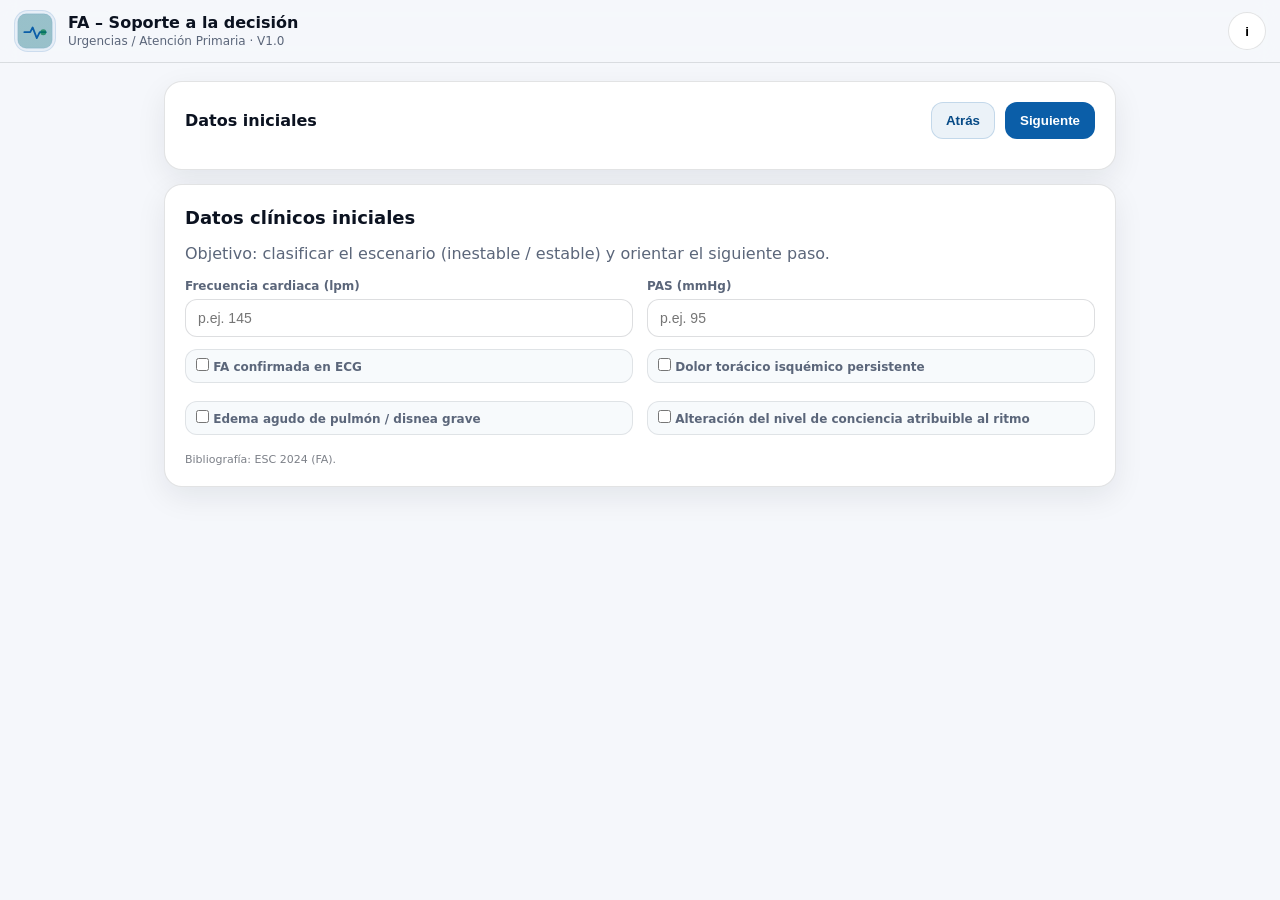
==== app_clinica/index.html @ 0f2a4543 "Add files via upload" ====
<!doctype html>
<html lang="es">
<head>
  <meta charset="utf-8" />
  <meta name="viewport" content="width=device-width,initial-scale=1,viewport-fit=cover" />
  <title>FA – Soporte a la decisión (V1.0)</title>
  <link rel="stylesheet" href="./css/styles.css" />
</head>

<body>
  <header class="app-header">
    <div class="brand">
      <div class="logo" aria-hidden="true">
        <svg viewBox="0 0 64 64" width="38" height="38" role="img" aria-hidden="true">
          <defs>
            <linearGradient id="g" x1="0" y1="64" x2="64" y2="0">
              <stop offset="0" stop-color="#027a48" stop-opacity=".35"/>
              <stop offset="1" stop-color="#0b5ea8" stop-opacity=".35"/>
            </linearGradient>
          </defs>
          <rect x="3" y="3" width="58" height="58" rx="14" fill="url(#g)" stroke="rgba(11,94,168,.18)"/>
          <path d="M14 34h10l4-8 7 18 5-10h10" fill="none" stroke="#0b5ea8" stroke-width="3" stroke-linecap="round" stroke-linejoin="round"/>
          <circle cx="46" cy="34" r="5" fill="#027a48" fill-opacity=".7"/>
        </svg>
      </div>

      <div class="brand-text">
        <div class="brand-title">FA – Soporte a la decisión</div>
        <div class="brand-subtitle">Urgencias / Atención Primaria · V1.0</div>
      </div>
    </div>

    <button id="btnAbout" class="icon-btn" aria-label="Acerca de" title="Acerca de">i</button>
  </header>

  <main class="container">
    <section class="card">
      <div class="stepper">
        <div id="stepName" class="step-name">Datos iniciales</div>
        <div class="step-controls">
          <button id="btnBack" class="btn btn-secondary" type="button">Atrás</button>
          <button id="btnNext" class="btn btn-primary" type="button">Siguiente</button>
        </div>
      </div>

      <div id="alerts" class="alerts" aria-live="polite"></div>

      <noscript>
        <div class="no-js-warning">
          Esta app necesita JavaScript para funcionar (pantallas, navegación y cálculos).
        </div>
      </noscript>
    </section>

    <!-- STEP 1 -->
    <section class="card step" data-step="1">
      <h2>Datos clínicos iniciales</h2>
      <p class="muted">Objetivo: clasificar el escenario (inestable / estable) y orientar el siguiente paso.</p>

      <div class="grid-2">
        <div class="field">
          <label for="hr">Frecuencia cardiaca (lpm)</label>
          <input id="hr" inputmode="numeric" placeholder="p.ej. 145" />
        </div>

        <div class="field">
          <label for="sbp">PAS (mmHg)</label>
          <input id="sbp" inputmode="numeric" placeholder="p.ej. 95" />
        </div>

        <div class="field">
          <label class="check">
            <input id="ecgConfirmed" type="checkbox" />
            FA confirmada en ECG
          </label>
        </div>

        <div class="field">
          <label class="check">
            <input id="ischemicPain" type="checkbox" />
            Dolor torácico isquémico persistente
          </label>
        </div>

        <div class="field">
          <label class="check">
            <input id="pulmEdema" type="checkbox" />
            Edema agudo de pulmón / disnea grave
          </label>
        </div>

        <div class="field">
          <label class="check">
            <input id="ams" type="checkbox" />
            Alteración del nivel de conciencia atribuible al ritmo
          </label>
        </div>
      </div>

      <div class="refnote">Bibliografía: ESC 2024 (FA).</div>
    </section>

    <!-- STEP 2 -->
    <section class="card step" data-step="2">
      <h2>Escenario clínico</h2>
      <p class="muted">Confirma el escenario actual. Esta decisión determina el contenido del siguiente bloque.</p>

      <div class="choice-list cards">
        <label class="choice-card">
          <input type="radio" name="scenario" value="unstable" />
          <div class="choice-content">
            <div class="choice-title">FA con inestabilidad hemodinámica</div>
            <div class="choice-desc">Soporte y cardioversión eléctrica sincronizada cuando esté indicada.</div>
          </div>
        </label>

        <label class="choice-card">
          <input type="radio" name="scenario" value="stable" />
          <div class="choice-content">
            <div class="choice-title">FA estable</div>
            <div class="choice-desc">Orientar estrategia (frecuencia/ritmo), riesgo tromboembólico y plan.</div>
          </div>
        </label>
      </div>

      <div class="refnote">Bibliografía: ESC 2024 (FA).</div>
    </section>

    <!-- STEP 3 -->
    <section class="card step" data-step="3">
      <h2>Manejo de FA inestable</h2>

      <div class="callout danger">
        <div class="callout-title">Prioridad: estabilización</div>
        <ul>
          <li>Soporte ABC, monitorización, acceso IV, oxigenación/ventilación según necesidad.</li>
          <li>Cardioversión eléctrica sincronizada urgente cuando esté indicada.</li>
          <li>Tratar factores precipitantes y causas reversibles.</li>
        </ul>
      </div>

      <details class="details">
        <summary>Cardioversión eléctrica: checklist de seguridad</summary>
        <div class="details-body">
          <ul>
            <li>Confirmar sincronización.</li>
            <li>Posición de parches y contacto adecuados.</li>
            <li>Sedación/analgesia si el estado clínico lo permite.</li>
            <li>Escalado de energía según protocolo y equipo disponible.</li>
          </ul>
        </div>
      </details>

      <div class="refnote">Bibliografía: ESC 2024 (FA) · Protocolo local aportado.</div>
    </section>

    <!-- STEP 4 -->
    <section class="card step" data-step="4">
      <h2>Reevaluación tras estabilización</h2>
      <p class="muted">Selecciona el estado actual. Cada opción conduce a una rama distinta.</p>

      <div class="choice-list cards">
        <label class="choice-card">
          <input type="radio" name="postState" value="stillUnstable" />
          <div class="choice-content">
            <div class="choice-title">Persisten signos de inestabilidad</div>
            <div class="choice-desc">Continuar soporte y considerar cardioversión según contexto clínico.</div>
          </div>
        </label>

        <label class="choice-card">
          <input type="radio" name="postState" value="stableRVR" />
          <div class="choice-content">
            <div class="choice-title">FA estable con RVR</div>
            <div class="choice-desc">Control de frecuencia y/o considerar control de ritmo si procede.</div>
          </div>
        </label>

        <label class="choice-card">
          <input type="radio" name="postState" value="stableNoRVR" />
          <div class="choice-content">
            <div class="choice-title">FA estable sin RVR</div>
            <div class="choice-desc">Planificar estrategia, anticoagulación y seguimiento.</div>
          </div>
        </label>

        <label class="choice-card">
          <input type="radio" name="postState" value="sinus" />
          <div class="choice-content">
            <div class="choice-title">Ritmo sinusal recuperado</div>
            <div class="choice-desc">Evaluar anticoagulación y plan de seguimiento.</div>
          </div>
        </label>
      </div>

      <div class="refnote">Bibliografía: ESC 2024 (FA).</div>
    </section>

    <!-- STEP 5 -->
    <section class="card step" data-step="5">
      <h2>FA estable: control inicial</h2>

      <div class="choice-list cards">
        <label class="choice-card">
          <input type="radio" name="strategy" value="rate" />
          <div class="choice-content">
            <div class="choice-title">Control de frecuencia</div>
            <div class="choice-desc">Estrategia inicial frecuente en paciente estable.</div>
          </div>
        </label>

        <label class="choice-card">
          <input type="radio" name="strategy" value="rhythm" />
          <div class="choice-content">
            <div class="choice-title">Considerar control de ritmo</div>
            <div class="choice-desc">Valorar cardioversión según duración, perfil y guía.</div>
          </div>
        </label>
      </div>

      <!-- Bloque condicional: solo aparece si strategy=rhythm -->
      <div id="cvBlock" class="subcard" hidden>
        <div class="subcard-head">Cardioversión (módulo pericardioversión)</div>

        <div class="grid-2">
          <div class="field">
            <label for="afDuration">Duración de FA</label>
            <select id="afDuration">
              <option value="unknown">Desconocida</option>
              <option value="lt48">&lt; 48 horas</option>
              <option value="ge48">≥ 48 horas</option>
            </select>
          </div>

          <div class="field">
            <label class="check">
              <input id="needsCardioversionNow" type="checkbox" />
              Se plantea cardioversión en este episodio
            </label>
          </div>
        </div>

        <details class="details" id="cvDetails" hidden>
          <summary>Pericardioversión: puntos clave</summary>
          <div class="details-body">
            <ul>
              <li>Evaluar riesgo tromboembólico y duración del episodio.</li>
              <li>Plan de anticoagulación peri y post-procedimiento según guía.</li>
              <li>Elección de cardioversión eléctrica o farmacológica según perfil.</li>
            </ul>
          </div>
        </details>
      </div>

      <div class="refnote">Bibliografía: ESC 2024 (FA) · EHRA (ACOD).</div>
    </section>

    <!-- STEP 6 -->
    <section class="card step" data-step="6">
      <h2>Riesgo tromboembólico y hemorrágico</h2>
      <p class="muted">Cálculo en tiempo real. HAS-BLED identifica factores modificables y el seguimiento.</p>

      <div class="grid-2">
        <div>
          <h3>CHA₂DS₂-VA</h3>
          <div class="score-box">
            <div class="score" id="scoreCHA">0</div>
            <div class="score-label">Puntuación</div>
          </div>

          <div class="grid-1">
            <label class="check"><input type="checkbox" id="cha_hf" /> Insuficiencia cardiaca</label>
            <label class="check"><input type="checkbox" id="cha_htn" /> Hipertensión</label>
            <label class="check"><input type="checkbox" id="cha_dm" /> Diabetes mellitus</label>
            <label class="check"><input type="checkbox" id="cha_vasc" /> Enfermedad vascular</label>
            <label class="check"><input type="checkbox" id="cha_stroke" /> Ictus/AIT/TE previa (2 puntos)</label>

            <div class="field">
              <label for="cha_age">Edad</label>
              <select id="cha_age">
                <option value="lt65">&lt; 65</option>
                <option value="65-74">65–74 (1 punto)</option>
                <option value="ge75">≥ 75 (2 puntos)</option>
              </select>
            </div>
          </div>

          <div class="callout info" id="chaInterpretation"></div>
        </div>

        <div>
          <h3>HAS-BLED</h3>
          <div class="score-box">
            <div class="score" id="scoreHAS">0</div>
            <div class="score-label">Puntuación</div>
          </div>

          <div class="grid-1">
            <label class="check"><input type="checkbox" id="has_htn" /> HTA no controlada</label>
            <label class="check"><input type="checkbox" id="has_renal" /> Función renal anormal</label>
            <label class="check"><input type="checkbox" id="has_liver" /> Función hepática anormal</label>
            <label class="check"><input type="checkbox" id="has_stroke" /> Ictus previo</label>
            <label class="check"><input type="checkbox" id="has_bleed" /> Sangrado previo / predisposición</label>
            <label class="check"><input type="checkbox" id="has_inr" /> INR lábil (si AVK)</label>
            <label class="check"><input type="checkbox" id="has_age" /> Edad &gt; 65</label>
            <label class="check"><input type="checkbox" id="has_drugs" /> Antiagregantes/AINE concomitantes</label>
            <label class="check"><input type="checkbox" id="has_alcohol" /> Alcohol (relevante)</label>
          </div>

          <div class="callout warn" id="hasInterpretation"></div>
          <div class="callout success" id="hasModifiables"></div>
        </div>
      </div>

      <!-- Bloque condicional: aparece si hay recomendación de anticoagulación -->
      <div id="anticoagBlock" class="subcard" hidden>
        <div class="subcard-head">Anticoagulación: dosis automática</div>
        <p class="muted small">Introduce los datos mínimos para calcular aclaramiento (Cockcroft–Gault) y proponer dosis final.</p>

        <div class="grid-2">
          <div class="field">
            <label for="pt_age">Edad (años)</label>
            <input id="pt_age" inputmode="numeric" placeholder="p.ej. 78" />
          </div>

          <div class="field">
            <label for="pt_weight">Peso (kg)</label>
            <input id="pt_weight" inputmode="numeric" placeholder="p.ej. 72" />
          </div>

          <div class="field">
            <label for="pt_scr">Creatinina (mg/dL)</label>
            <input id="pt_scr" inputmode="decimal" placeholder="p.ej. 1.2" />
          </div>

          <div class="field">
            <label for="pt_sex">Sexo</label>
            <select id="pt_sex">
              <option value="male">Hombre</option>
              <option value="female">Mujer</option>
            </select>
          </div>
        </div>

        <div class="grid-1">
          <label class="check">
            <input id="dd_strong_dual" type="checkbox" />
            Inhibidor potente combinado P-gp + CYP3A4 (si aplica en tu guía)
          </label>
          <label class="check">
            <input id="dd_pgp" type="checkbox" />
            Inhibidor P-gp relevante (si aplica en tu guía)
          </label>
        </div>

        <div class="callout info" id="crclBox">
          <div class="callout-title">Aclaramiento estimado (Cockcroft–Gault)</div>
          <div><strong id="crclValue">—</strong> ml/min</div>
        </div>

        <div id="doacCards" class="doac-grid"></div>
      </div>

      <div class="refnote">Bibliografía: ESC 2024 (FA) · EHRA (ACOD) · Documento aportado (dosis/ajustes).</div>
    </section>

    <!-- STEP 7 -->
    <section class="card step" data-step="7">
      <h2>Plan clínico y recomendaciones finales</h2>
      <p class="muted">Resumen estructurado. Copiable. Sin almacenamiento de datos.</p>

      <div class="summary-actions">
        <button id="btnCopy" class="btn btn-secondary" type="button">Copiar resumen</button>
        <button id="btnReset" class="btn btn-danger" type="button">Reiniciar</button>
      </div>

      <textarea id="finalSummary" class="summary" readonly></textarea>

      <div class="refnote">Bibliografía: ESC 2024 (FA) · EHRA (ACOD) · Protocolos locales aportados.</div>
    </section>
  </main>

  <!-- ABOUT MODAL -->
  <div id="aboutBackdrop" class="backdrop" hidden></div>
  <dialog id="aboutModal" class="modal" aria-labelledby="aboutTitle">
    <div class="modal-header">
      <div>
        <div id="aboutTitle" class="modal-title">Acerca de</div>
        <div class="muted small">Instrucciones · Autores · Bibliografía</div>
      </div>
      <button id="btnCloseAbout" class="icon-btn" aria-label="Cerrar">×</button>
    </div>

    <div class="modal-body">
      <h3>Instrucciones generales de uso</h3>
      <ol>
        <li>Introduce datos iniciales y confirma el escenario.</li>
        <li>Si es inestable, sigue el bloque estructurado y reevalúa.</li>
        <li>En estabilidad, define estrategia, riesgo y plan.</li>
        <li>Revisa el resumen final y ajusta a tu entorno asistencial.</li>
      </ol>

      <h3 class="mt">Autores</h3>
      <ul class="small">
        <li>Guillermo J. Olivero Sanjuanelo</li>
        <li>Kelly E. Escorcia Reyes</li>
        <li>Julio F. Ospino Arias</li>
        <li>Jorge A. Gracia García</li>
        <li>Jorvi J. Aguilar Valero</li>
      </ul>

      <h3 class="mt">Bibliografía clínica (base)</h3>
      <ul class="small">
        <li><strong>ESC 2024</strong> – Guía sobre manejo de FA.</li>
        <li>EHRA – Practical Guide sobre uso de ACOD.</li>
        <li>Protocolos locales aportados por el usuario.</li>
      </ul>
    </div>
  </dialog>

  <script src="./js/app.js"></script>
</body>
</html>
---- app_clinica/css/styles.css ----
:root{
  --bg:#f5f7fb;
  --card:#ffffff;
  --text:#0b1220;
  --muted:#5b667a;
  --border: rgba(17,24,39,.12);
  --shadow: 0 10px 30px rgba(15,23,42,.08);
  --primary:#0b5ea8;
  --primary-2:#064a86;
  --success:#027a48;
  --warn:#b45309;
  --danger:#b42318;

  --radius:14px;
  --radius-2:18px;
  --pad:16px;
  --pad2:20px;
  --max:980px;
  --focus: 0 0 0 3px rgba(11,94,168,.18);
}

*{ box-sizing:border-box; }
html,body{ height:100%; }
body{
  margin:0;
  font-family: ui-sans-serif, system-ui, -apple-system, Segoe UI, Roboto, Helvetica, Arial, "Apple Color Emoji","Segoe UI Emoji";
  background: var(--bg);
  color: var(--text);
}

.container{
  max-width: var(--max);
  margin: 18px auto 34px;
  padding: 0 14px;
}

.app-header{
  position: sticky;
  top:0;
  z-index: 50;
  background: rgba(245,247,251,.88);
  backdrop-filter: blur(10px);
  border-bottom: 1px solid var(--border);
  padding: 10px 14px;
  display:flex;
  align-items:center;
  justify-content: space-between;
}

.brand{ display:flex; align-items:center; gap:12px; }
.brand-text{ line-height:1.05; }
.brand-title{ font-weight:700; font-size:16px; }
.brand-subtitle{ color:var(--muted); font-size:12px; margin-top:3px; }
.logo{
  width:42px; height:42px;
  display:grid; place-items:center;
  border-radius: 14px;
  background: rgba(11,94,168,.06);
  border: 1px solid rgba(11,94,168,.12);
}

.card{
  background: var(--card);
  border: 1px solid var(--border);
  border-radius: var(--radius-2);
  box-shadow: var(--shadow);
  padding: var(--pad2);
  margin: 14px 0;
}

.subcard{
  margin-top: 14px;
  padding: 14px;
  border-radius: var(--radius);
  border: 1px solid var(--border);
  background: rgba(11,94,168,.03);
}
.subcard-head{
  font-weight: 700;
  margin-bottom: 10px;
}

h2{ margin: 2px 0 10px; font-size:18px; }
h3{ margin: 10px 0 8px; font-size:15px; }

.muted{ color: var(--muted); }
.small{ font-size: 12px; }
.mt{ margin-top: 14px; }

.stepper{
  display:flex;
  align-items:center;
  justify-content: space-between;
  gap: 14px;
}
.step-name{
  font-weight: 800;
  font-size: 16px;
}
.step-controls{ display:flex; gap:10px; }

.btn{
  border:1px solid transparent;
  border-radius: 12px;
  padding: 10px 14px;
  font-weight: 700;
  cursor: pointer;
  transition: transform .05s ease, background .15s ease, border-color .15s ease;
  user-select:none;
}
.btn:active{ transform: translateY(1px); }
.btn:focus{ outline:none; box-shadow: var(--focus); }

.btn-primary{
  background: var(--primary);
  color:#fff;
}
.btn-primary:hover{ background: var(--primary-2); }

.btn-secondary{
  background: rgba(11,94,168,.08);
  border-color: rgba(11,94,168,.18);
  color: var(--primary-2);
}
.btn-secondary:hover{ background: rgba(11,94,168,.12); }

.btn-danger{
  background: rgba(180,35,24,.08);
  border-color: rgba(180,35,24,.18);
  color: var(--danger);
}
.btn-danger:hover{ background: rgba(180,35,24,.12); }

.icon-btn{
  width: 38px;
  height: 38px;
  border-radius: 999px;
  border: 1px solid rgba(17,24,39,.12);
  background: #fff;
  font-weight: 800;
  cursor:pointer;
}
.icon-btn:focus{ outline:none; box-shadow: var(--focus); }

.grid-2{
  display:grid;
  grid-template-columns: 1fr 1fr;
  gap: 12px 14px;
}
.grid-1{
  display:grid;
  grid-template-columns: 1fr;
  gap: 10px;
}

@media (max-width: 780px){
  .grid-2{ grid-template-columns: 1fr; }
  .stepper{ flex-direction: column; align-items: flex-start; }
  .step-controls{ width:100%; }
  .btn{ flex:1; }
}

.field label{
  display:block;
  font-size: 12px;
  color: var(--muted);
  margin-bottom: 6px;
  font-weight: 700;
}
input, select, textarea{
  width:100%;
  border-radius: 12px;
  border: 1px solid rgba(17,24,39,.14);
  padding: 10px 12px;
  font-size: 14px;
  background: #fff;
}
input:focus, select:focus, textarea:focus{
  outline:none;
  box-shadow: var(--focus);
  border-color: rgba(11,94,168,.28);
}

.check{
  display:flex;
  align-items:center;
  gap: 10px;
  font-size: 13px;
  color: var(--text);
  padding: 8px 10px;
  border: 1px solid rgba(17,24,39,.10);
  border-radius: 12px;
  background: rgba(11,94,168,.03);
}
.check input{ width:auto; margin:0; }

.alerts{ margin-top: 10px; }
.alert{
  border-radius: 12px;
  padding: 10px 12px;
  border: 1px solid rgba(180,35,24,.18);
  background: rgba(180,35,24,.06);
  color: var(--danger);
  font-weight: 700;
  font-size: 13px;
}

.no-js-warning{
  margin-top: 10px;
  border-radius: 12px;
  padding: 10px 12px;
  border: 1px solid rgba(180,35,24,.18);
  background: rgba(180,35,24,.06);
  color: var(--danger);
  font-weight: 700;
  font-size: 13px;
}

.callout{
  border-radius: 14px;
  padding: 12px 12px;
  border: 1px solid rgba(17,24,39,.10);
  background: rgba(17,24,39,.03);
  font-size: 13px;
}
.callout-title{ font-weight: 800; margin-bottom: 6px; }
.callout.info{ border-color: rgba(11,94,168,.18); background: rgba(11,94,168,.06); }
.callout.success{ border-color: rgba(2,122,72,.18); background: rgba(2,122,72,.06); }
.callout.warn{ border-color: rgba(180,83,9,.18); background: rgba(180,83,9,.06); }
.callout.danger{ border-color: rgba(180,35,24,.18); background: rgba(180,35,24,.06); }

.details{
  margin-top: 10px;
  border: 1px solid rgba(17,24,39,.12);
  border-radius: 14px;
  background: rgba(255,255,255,.7);
  overflow:hidden;
}
.details summary{
  cursor:pointer;
  padding: 12px;
  font-weight: 800;
}
.details .details-body{
  padding: 0 12px 12px;
  color: var(--text);
  font-size: 13px;
}

.score-box{
  display:flex;
  align-items:center;
  gap: 10px;
  border: 1px solid rgba(17,24,39,.12);
  border-radius: 14px;
  padding: 10px 12px;
  background: rgba(11,94,168,.03);
  margin-bottom: 10px;
}
.score{
  font-size: 26px;
  font-weight: 900;
  color: var(--primary-2);
  width: 36px;
  text-align:center;
}
.score-label{
  font-weight: 800;
  color: var(--muted);
  font-size: 12px;
}

.summary-actions{
  display:flex;
  gap: 10px;
  margin: 10px 0 10px;
}
.summary{
  width:100%;
  min-height: 280px;
  border-radius: 14px;
  border: 1px solid rgba(17,24,39,.14);
  padding: 12px 12px;
  font-family: ui-monospace, SFMono-Regular, Menlo, Monaco, Consolas, "Liberation Mono","Courier New", monospace;
  font-size: 12.5px;
  line-height: 1.35;
  background: #fff;
}

.refnote{
  margin-top: 12px;
  font-size: 11px;
  color: rgba(17,24,39,.55);
}

.backdrop{
  position: fixed;
  inset:0;
  background: rgba(0,0,0,.30);
  z-index: 90;
}
.modal{
  border: 1px solid rgba(17,24,39,.18);
  border-radius: 18px;
  padding: 0;
  width: min(680px, calc(100vw - 24px));
  box-shadow: 0 30px 80px rgba(0,0,0,.22);
}
.modal::backdrop{ background: rgba(0,0,0,.30); }
.modal-header{
  display:flex;
  align-items:flex-start;
  justify-content: space-between;
  gap: 14px;
  padding: 14px 14px 10px;
  border-bottom: 1px solid rgba(17,24,39,.10);
  background: rgba(11,94,168,.04);
}
.modal-title{ font-weight: 900; font-size: 16px; }
.modal-body{ padding: 14px; }
.modal-body ol, .modal-body ul{ margin: 8px 0 0 18px; }

/* --- NUEVO: tarjetas clicables para radios --- */
.choice-list.cards{
  display:grid;
  gap: 10px;
  margin-top: 12px;
}
.choice-card{
  display:grid;
  grid-template-columns: 22px 1fr;
  gap: 12px;
  align-items:flex-start;
  padding: 12px 12px;
  border-radius: 14px;
  border: 1px solid rgba(17,24,39,.12);
  background: rgba(11,94,168,.02);
  cursor:pointer;
  transition: background .15s ease, border-color .15s ease, transform .05s ease;
}
.choice-card:hover{
  background: rgba(11,94,168,.05);
  border-color: rgba(11,94,168,.20);
}
.choice-card:active{ transform: translateY(1px); }
.choice-card input{
  margin-top: 3px;
  width: 18px;
  height: 18px;
}
.choice-content{ min-width:0; }
.choice-title{ font-weight: 900; }
.choice-desc{ color: var(--muted); font-size: 13px; margin-top: 3px; }

/* resalta seleccionado */
.choice-card:has(input:checked){
  background: rgba(11,94,168,.08);
  border-color: rgba(11,94,168,.28);
}

/* --- DOAC cards --- */
.doac-grid{
  margin-top: 12px;
  display:grid;
  grid-template-columns: 1fr 1fr;
  gap: 12px;
}
@media (max-width: 780px){
  .doac-grid{ grid-template-columns: 1fr; }
}
.doac-card{
  border-radius: 16px;
  border: 1px solid rgba(17,24,39,.12);
  background: #fff;
  padding: 12px;
}
.doac-name{
  font-weight: 900;
  display:flex;
  align-items:center;
  justify-content: space-between;
  gap: 10px;
}
.doac-dose{
  margin-top: 8px;
  font-size: 18px;
  font-weight: 900;
  color: var(--primary-2);
}
.doac-note{
  margin-top: 6px;
  color: var(--muted);
  font-size: 12px;
  line-height: 1.25;
}
.pill{
  font-size: 11px;
  font-weight: 900;
  padding: 4px 8px;
  border-radius: 999px;
  border: 1px solid rgba(17,24,39,.12);
  background: rgba(17,24,39,.03);
  color: rgba(17,24,39,.75);
}
.pill.ok{ background: rgba(2,122,72,.08); border-color: rgba(2,122,72,.18); color: var(--success); }
.pill.no{ background: rgba(180,35,24,.08); border-color: rgba(180,35,24,.18); color: var(--danger); }
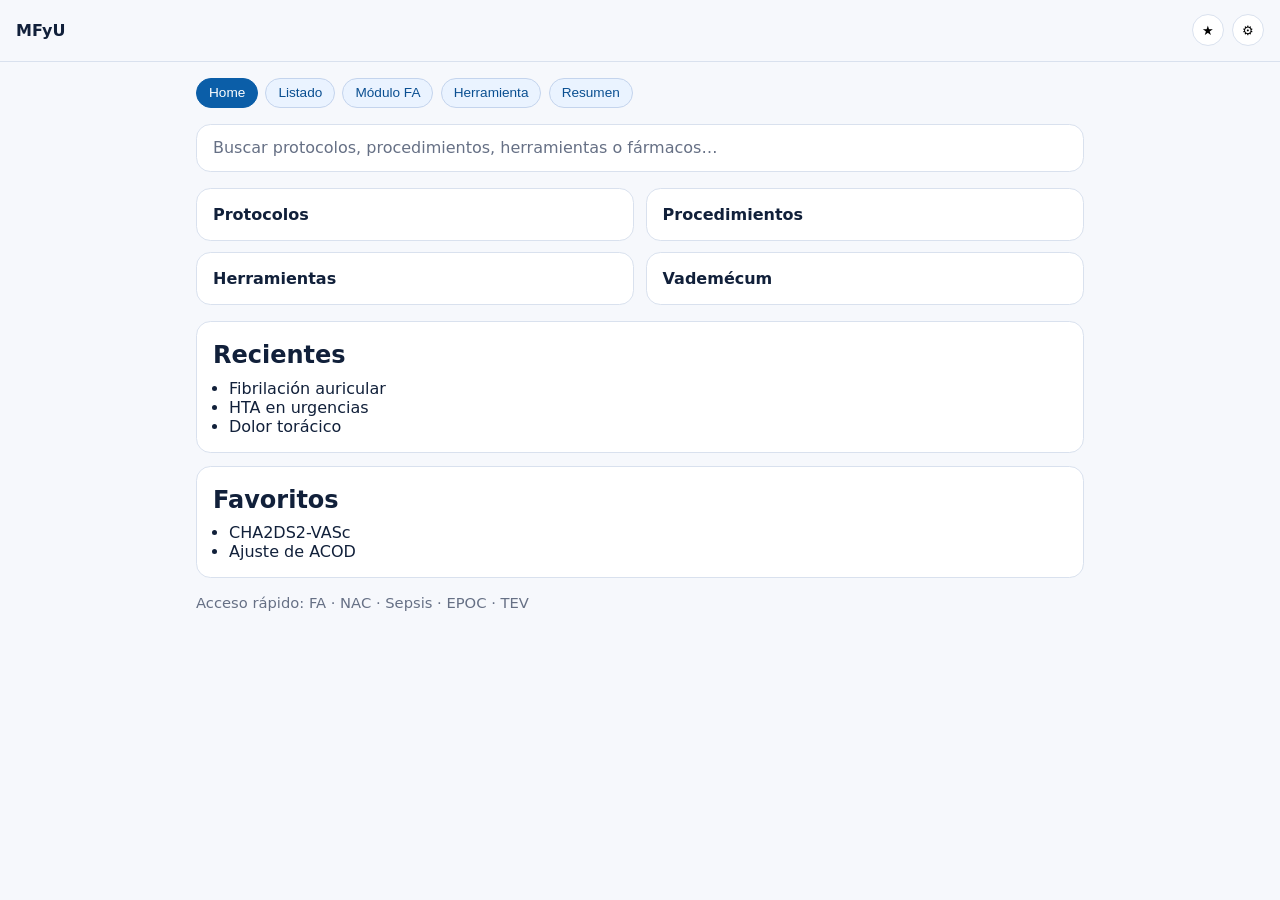
==== commit 05f2b572: "Create MFyU V1 product skeleton screens" ====
--- a/app_clinica/index.html
+++ b/app_clinica/index.html
@@ -3,421 +3,165 @@
 <head>
   <meta charset="utf-8" />
   <meta name="viewport" content="width=device-width,initial-scale=1,viewport-fit=cover" />
-  <title>FA – Soporte a la decisión (V1.0)</title>
+  <title>MFyU · Esqueleto V1</title>
   <link rel="stylesheet" href="./css/styles.css" />
+  <link rel="manifest" href="./manifest.json" />
+  <meta name="theme-color" content="#0b5ea8" />
 </head>
+<body>
+  <header class="topbar">
+    <div class="brand">MFyU</div>
+    <div class="top-actions">
+      <button class="icon-btn" aria-label="Favoritos">★</button>
+      <button class="icon-btn" aria-label="Ajustes">⚙</button>
+    </div>
+  </header>
 
-<body>
-  <header class="app-header">
-    <div class="brand">
-      <div class="logo" aria-hidden="true">
-        <svg viewBox="0 0 64 64" width="38" height="38" role="img" aria-hidden="true">
-          <defs>
-            <linearGradient id="g" x1="0" y1="64" x2="64" y2="0">
-              <stop offset="0" stop-color="#027a48" stop-opacity=".35"/>
-              <stop offset="1" stop-color="#0b5ea8" stop-opacity=".35"/>
-            </linearGradient>
-          </defs>
-          <rect x="3" y="3" width="58" height="58" rx="14" fill="url(#g)" stroke="rgba(11,94,168,.18)"/>
-          <path d="M14 34h10l4-8 7 18 5-10h10" fill="none" stroke="#0b5ea8" stroke-width="3" stroke-linecap="round" stroke-linejoin="round"/>
-          <circle cx="46" cy="34" r="5" fill="#027a48" fill-opacity=".7"/>
-        </svg>
+  <main class="app-shell">
+    <nav class="screen-nav" aria-label="Pantallas demo">
+      <button class="chip is-active" data-target="home">Home</button>
+      <button class="chip" data-target="category">Listado</button>
+      <button class="chip" data-target="module">Módulo FA</button>
+      <button class="chip" data-target="tool">Herramienta</button>
+      <button class="chip" data-target="summary">Resumen</button>
+    </nav>
+
+    <section class="screen is-active" data-screen="home">
+      <div class="search-main">Buscar protocolos, procedimientos, herramientas o fármacos…</div>
+
+      <div class="grid-2">
+        <article class="tile">Protocolos</article>
+        <article class="tile">Procedimientos</article>
+        <article class="tile">Herramientas</article>
+        <article class="tile">Vademécum</article>
       </div>
 
-      <div class="brand-text">
-        <div class="brand-title">FA – Soporte a la decisión</div>
-        <div class="brand-subtitle">Urgencias / Atención Primaria · V1.0</div>
+      <section class="card">
+        <h2>Recientes</h2>
+        <ul class="list">
+          <li>Fibrilación auricular</li>
+          <li>HTA en urgencias</li>
+          <li>Dolor torácico</li>
+        </ul>
+      </section>
+
+      <section class="card">
+        <h2>Favoritos</h2>
+        <ul class="list">
+          <li>CHA2DS2-VASc</li>
+          <li>Ajuste de ACOD</li>
+        </ul>
+      </section>
+
+      <section class="quick-access">Acceso rápido: FA · NAC · Sepsis · EPOC · TEV</section>
+    </section>
+
+    <section class="screen" data-screen="category">
+      <h1>Protocolos</h1>
+      <div class="search-secondary">Buscar dentro de Protocolos…</div>
+      <div class="chips-row">
+        <span class="chip soft is-active">AP</span>
+        <span class="chip soft">Urgencias</span>
+        <span class="chip soft">UHD</span>
+        <span class="chip soft">Respiratorio</span>
+        <span class="chip soft">Cardiovascular</span>
+        <span class="chip soft">Infeccioso</span>
       </div>
-    </div>
+      <div class="stack">
+        <article class="item-row">
+          <div>
+            <strong>Fibrilación auricular</strong>
+            <p>Arritmia supraventricular frecuente · AP / Urgencias</p>
+          </div>
+          <span>★</span>
+        </article>
+        <article class="item-row">
+          <div>
+            <strong>Dolor torácico</strong>
+            <p>Abordaje sindrómico inicial · Urgencias</p>
+          </div>
+        </article>
+      </div>
+    </section>
 
-    <button id="btnAbout" class="icon-btn" aria-label="Acerca de" title="Acerca de">i</button>
-  </header>
+    <section class="screen" data-screen="module">
+      <article class="module-header card">
+        <div>
+          <small>Dónde estás: Protocolos / Cardiovascular</small>
+          <h1>Fibrilación auricular</h1>
+        </div>
+        <div class="module-actions">
+          <button class="chip soft">Vista rápida</button>
+          <button class="chip soft">Vista flujo</button>
+          <button class="chip" id="openDrawerBtn">Abrir drawer clínico</button>
+        </div>
+      </article>
 
-  <main class="container">
-    <section class="card">
-      <div class="stepper">
-        <div id="stepName" class="step-name">Datos iniciales</div>
-        <div class="step-controls">
-          <button id="btnBack" class="btn btn-secondary" type="button">Atrás</button>
-          <button id="btnNext" class="btn btn-primary" type="button">Siguiente</button>
-        </div>
+      <article class="card intro-block">
+        <p><strong>Problema:</strong> paciente con FA en contexto de guardia.</p>
+        <p><strong>Qué te juegas:</strong> inestabilidad, tromboembolismo y sangrado.</p>
+        <p><strong>Acción:</strong> ir a resumen operativo.</p>
+      </article>
+
+      <div class="accordion">
+        <details open><summary>Entrada</summary><p>Qué estás valorando.</p></details>
+        <details open><summary>Alertas</summary><p>Inestabilidad y banderas rojas.</p></details>
+        <details><summary>Orientación diagnóstica</summary><p>Sospecha, preguntas y pruebas.</p></details>
+        <details><summary>Clasificación</summary><p>Riesgo, gravedad y escenario.</p></details>
+        <details open><summary>Qué hacer ahora</summary><p>Conducta operativa principal.</p></details>
+        <details><summary>Tratamiento</summary><p>Dosis y matices.</p></details>
+        <details><summary>Cuándo derivar / ingresar</summary><p>Criterios de destino.</p></details>
+        <details><summary>Seguimiento</summary><p>Vigilancia y reevaluación.</p></details>
+        <details><summary>Errores frecuentes</summary><p>Lo que más se falla en práctica real.</p></details>
+        <details><summary>Herramientas relacionadas</summary><p>Escalas y cálculos asociados.</p></details>
+        <details><summary>Bibliografía</summary><p>Guías y fecha de revisión.</p></details>
       </div>
 
-      <div id="alerts" class="alerts" aria-live="polite"></div>
-
-      <noscript>
-        <div class="no-js-warning">
-          Esta app necesita JavaScript para funcionar (pantallas, navegación y cálculos).
-        </div>
-      </noscript>
+      <button class="fab">Resumen final</button>
     </section>
 
-    <!-- STEP 1 -->
-    <section class="card step" data-step="1">
-      <h2>Datos clínicos iniciales</h2>
-      <p class="muted">Objetivo: clasificar el escenario (inestable / estable) y orientar el siguiente paso.</p>
-
-      <div class="grid-2">
-        <div class="field">
-          <label for="hr">Frecuencia cardiaca (lpm)</label>
-          <input id="hr" inputmode="numeric" placeholder="p.ej. 145" />
-        </div>
-
-        <div class="field">
-          <label for="sbp">PAS (mmHg)</label>
-          <input id="sbp" inputmode="numeric" placeholder="p.ej. 95" />
-        </div>
-
-        <div class="field">
-          <label class="check">
-            <input id="ecgConfirmed" type="checkbox" />
-            FA confirmada en ECG
-          </label>
-        </div>
-
-        <div class="field">
-          <label class="check">
-            <input id="ischemicPain" type="checkbox" />
-            Dolor torácico isquémico persistente
-          </label>
-        </div>
-
-        <div class="field">
-          <label class="check">
-            <input id="pulmEdema" type="checkbox" />
-            Edema agudo de pulmón / disnea grave
-          </label>
-        </div>
-
-        <div class="field">
-          <label class="check">
-            <input id="ams" type="checkbox" />
-            Alteración del nivel de conciencia atribuible al ritmo
-          </label>
-        </div>
+    <section class="screen" data-screen="tool">
+      <h1>Herramienta · CHA2DS2-VASc</h1>
+      <p class="muted">Sirve para estimar el riesgo embólico en FA.</p>
+      <div class="card">
+        <p>Campos de entrada (demo): edad, HTA, DM, ictus previo…</p>
       </div>
-
-      <div class="refnote">Bibliografía: ESC 2024 (FA).</div>
+      <div class="result card">
+        <h2>Resultado: 3 puntos</h2>
+        <p>Riesgo embólico elevado.</p>
+        <p>Valorar anticoagulación si no hay contraindicación.</p>
+      </div>
     </section>
 
-    <!-- STEP 2 -->
-    <section class="card step" data-step="2">
-      <h2>Escenario clínico</h2>
-      <p class="muted">Confirma el escenario actual. Esta decisión determina el contenido del siguiente bloque.</p>
-
-      <div class="choice-list cards">
-        <label class="choice-card">
-          <input type="radio" name="scenario" value="unstable" />
-          <div class="choice-content">
-            <div class="choice-title">FA con inestabilidad hemodinámica</div>
-            <div class="choice-desc">Soporte y cardioversión eléctrica sincronizada cuando esté indicada.</div>
-          </div>
-        </label>
-
-        <label class="choice-card">
-          <input type="radio" name="scenario" value="stable" />
-          <div class="choice-content">
-            <div class="choice-title">FA estable</div>
-            <div class="choice-desc">Orientar estrategia (frecuencia/ritmo), riesgo tromboembólico y plan.</div>
-          </div>
-        </label>
+    <section class="screen" data-screen="summary">
+      <h1>Resumen clínico final</h1>
+      <div class="card">
+        <p><strong>Situación:</strong> FA estable con RVR moderada.</p>
+        <p><strong>Clasificación:</strong> riesgo embólico alto, hemorrágico moderado.</p>
+        <p><strong>Conducta:</strong> control de frecuencia + valorar ACOD.</p>
+        <p><strong>Tratamiento:</strong> pauta propuesta según función renal.</p>
+        <p><strong>Reevaluación:</strong> 24-48h o antes si empeora.</p>
+        <p><strong>Derivar si:</strong> inestabilidad, mala respuesta o duda diagnóstica.</p>
       </div>
-
-      <div class="refnote">Bibliografía: ESC 2024 (FA).</div>
-    </section>
-
-    <!-- STEP 3 -->
-    <section class="card step" data-step="3">
-      <h2>Manejo de FA inestable</h2>
-
-      <div class="callout danger">
-        <div class="callout-title">Prioridad: estabilización</div>
-        <ul>
-          <li>Soporte ABC, monitorización, acceso IV, oxigenación/ventilación según necesidad.</li>
-          <li>Cardioversión eléctrica sincronizada urgente cuando esté indicada.</li>
-          <li>Tratar factores precipitantes y causas reversibles.</li>
-        </ul>
-      </div>
-
-      <details class="details">
-        <summary>Cardioversión eléctrica: checklist de seguridad</summary>
-        <div class="details-body">
-          <ul>
-            <li>Confirmar sincronización.</li>
-            <li>Posición de parches y contacto adecuados.</li>
-            <li>Sedación/analgesia si el estado clínico lo permite.</li>
-            <li>Escalado de energía según protocolo y equipo disponible.</li>
-          </ul>
-        </div>
-      </details>
-
-      <div class="refnote">Bibliografía: ESC 2024 (FA) · Protocolo local aportado.</div>
-    </section>
-
-    <!-- STEP 4 -->
-    <section class="card step" data-step="4">
-      <h2>Reevaluación tras estabilización</h2>
-      <p class="muted">Selecciona el estado actual. Cada opción conduce a una rama distinta.</p>
-
-      <div class="choice-list cards">
-        <label class="choice-card">
-          <input type="radio" name="postState" value="stillUnstable" />
-          <div class="choice-content">
-            <div class="choice-title">Persisten signos de inestabilidad</div>
-            <div class="choice-desc">Continuar soporte y considerar cardioversión según contexto clínico.</div>
-          </div>
-        </label>
-
-        <label class="choice-card">
-          <input type="radio" name="postState" value="stableRVR" />
-          <div class="choice-content">
-            <div class="choice-title">FA estable con RVR</div>
-            <div class="choice-desc">Control de frecuencia y/o considerar control de ritmo si procede.</div>
-          </div>
-        </label>
-
-        <label class="choice-card">
-          <input type="radio" name="postState" value="stableNoRVR" />
-          <div class="choice-content">
-            <div class="choice-title">FA estable sin RVR</div>
-            <div class="choice-desc">Planificar estrategia, anticoagulación y seguimiento.</div>
-          </div>
-        </label>
-
-        <label class="choice-card">
-          <input type="radio" name="postState" value="sinus" />
-          <div class="choice-content">
-            <div class="choice-title">Ritmo sinusal recuperado</div>
-            <div class="choice-desc">Evaluar anticoagulación y plan de seguimiento.</div>
-          </div>
-        </label>
-      </div>
-
-      <div class="refnote">Bibliografía: ESC 2024 (FA).</div>
-    </section>
-
-    <!-- STEP 5 -->
-    <section class="card step" data-step="5">
-      <h2>FA estable: control inicial</h2>
-
-      <div class="choice-list cards">
-        <label class="choice-card">
-          <input type="radio" name="strategy" value="rate" />
-          <div class="choice-content">
-            <div class="choice-title">Control de frecuencia</div>
-            <div class="choice-desc">Estrategia inicial frecuente en paciente estable.</div>
-          </div>
-        </label>
-
-        <label class="choice-card">
-          <input type="radio" name="strategy" value="rhythm" />
-          <div class="choice-content">
-            <div class="choice-title">Considerar control de ritmo</div>
-            <div class="choice-desc">Valorar cardioversión según duración, perfil y guía.</div>
-          </div>
-        </label>
-      </div>
-
-      <!-- Bloque condicional: solo aparece si strategy=rhythm -->
-      <div id="cvBlock" class="subcard" hidden>
-        <div class="subcard-head">Cardioversión (módulo pericardioversión)</div>
-
-        <div class="grid-2">
-          <div class="field">
-            <label for="afDuration">Duración de FA</label>
-            <select id="afDuration">
-              <option value="unknown">Desconocida</option>
-              <option value="lt48">&lt; 48 horas</option>
-              <option value="ge48">≥ 48 horas</option>
-            </select>
-          </div>
-
-          <div class="field">
-            <label class="check">
-              <input id="needsCardioversionNow" type="checkbox" />
-              Se plantea cardioversión en este episodio
-            </label>
-          </div>
-        </div>
-
-        <details class="details" id="cvDetails" hidden>
-          <summary>Pericardioversión: puntos clave</summary>
-          <div class="details-body">
-            <ul>
-              <li>Evaluar riesgo tromboembólico y duración del episodio.</li>
-              <li>Plan de anticoagulación peri y post-procedimiento según guía.</li>
-              <li>Elección de cardioversión eléctrica o farmacológica según perfil.</li>
-            </ul>
-          </div>
-        </details>
-      </div>
-
-      <div class="refnote">Bibliografía: ESC 2024 (FA) · EHRA (ACOD).</div>
-    </section>
-
-    <!-- STEP 6 -->
-    <section class="card step" data-step="6">
-      <h2>Riesgo tromboembólico y hemorrágico</h2>
-      <p class="muted">Cálculo en tiempo real. HAS-BLED identifica factores modificables y el seguimiento.</p>
-
-      <div class="grid-2">
-        <div>
-          <h3>CHA₂DS₂-VA</h3>
-          <div class="score-box">
-            <div class="score" id="scoreCHA">0</div>
-            <div class="score-label">Puntuación</div>
-          </div>
-
-          <div class="grid-1">
-            <label class="check"><input type="checkbox" id="cha_hf" /> Insuficiencia cardiaca</label>
-            <label class="check"><input type="checkbox" id="cha_htn" /> Hipertensión</label>
-            <label class="check"><input type="checkbox" id="cha_dm" /> Diabetes mellitus</label>
-            <label class="check"><input type="checkbox" id="cha_vasc" /> Enfermedad vascular</label>
-            <label class="check"><input type="checkbox" id="cha_stroke" /> Ictus/AIT/TE previa (2 puntos)</label>
-
-            <div class="field">
-              <label for="cha_age">Edad</label>
-              <select id="cha_age">
-                <option value="lt65">&lt; 65</option>
-                <option value="65-74">65–74 (1 punto)</option>
-                <option value="ge75">≥ 75 (2 puntos)</option>
-              </select>
-            </div>
-          </div>
-
-          <div class="callout info" id="chaInterpretation"></div>
-        </div>
-
-        <div>
-          <h3>HAS-BLED</h3>
-          <div class="score-box">
-            <div class="score" id="scoreHAS">0</div>
-            <div class="score-label">Puntuación</div>
-          </div>
-
-          <div class="grid-1">
-            <label class="check"><input type="checkbox" id="has_htn" /> HTA no controlada</label>
-            <label class="check"><input type="checkbox" id="has_renal" /> Función renal anormal</label>
-            <label class="check"><input type="checkbox" id="has_liver" /> Función hepática anormal</label>
-            <label class="check"><input type="checkbox" id="has_stroke" /> Ictus previo</label>
-            <label class="check"><input type="checkbox" id="has_bleed" /> Sangrado previo / predisposición</label>
-            <label class="check"><input type="checkbox" id="has_inr" /> INR lábil (si AVK)</label>
-            <label class="check"><input type="checkbox" id="has_age" /> Edad &gt; 65</label>
-            <label class="check"><input type="checkbox" id="has_drugs" /> Antiagregantes/AINE concomitantes</label>
-            <label class="check"><input type="checkbox" id="has_alcohol" /> Alcohol (relevante)</label>
-          </div>
-
-          <div class="callout warn" id="hasInterpretation"></div>
-          <div class="callout success" id="hasModifiables"></div>
-        </div>
-      </div>
-
-      <!-- Bloque condicional: aparece si hay recomendación de anticoagulación -->
-      <div id="anticoagBlock" class="subcard" hidden>
-        <div class="subcard-head">Anticoagulación: dosis automática</div>
-        <p class="muted small">Introduce los datos mínimos para calcular aclaramiento (Cockcroft–Gault) y proponer dosis final.</p>
-
-        <div class="grid-2">
-          <div class="field">
-            <label for="pt_age">Edad (años)</label>
-            <input id="pt_age" inputmode="numeric" placeholder="p.ej. 78" />
-          </div>
-
-          <div class="field">
-            <label for="pt_weight">Peso (kg)</label>
-            <input id="pt_weight" inputmode="numeric" placeholder="p.ej. 72" />
-          </div>
-
-          <div class="field">
-            <label for="pt_scr">Creatinina (mg/dL)</label>
-            <input id="pt_scr" inputmode="decimal" placeholder="p.ej. 1.2" />
-          </div>
-
-          <div class="field">
-            <label for="pt_sex">Sexo</label>
-            <select id="pt_sex">
-              <option value="male">Hombre</option>
-              <option value="female">Mujer</option>
-            </select>
-          </div>
-        </div>
-
-        <div class="grid-1">
-          <label class="check">
-            <input id="dd_strong_dual" type="checkbox" />
-            Inhibidor potente combinado P-gp + CYP3A4 (si aplica en tu guía)
-          </label>
-          <label class="check">
-            <input id="dd_pgp" type="checkbox" />
-            Inhibidor P-gp relevante (si aplica en tu guía)
-          </label>
-        </div>
-
-        <div class="callout info" id="crclBox">
-          <div class="callout-title">Aclaramiento estimado (Cockcroft–Gault)</div>
-          <div><strong id="crclValue">—</strong> ml/min</div>
-        </div>
-
-        <div id="doacCards" class="doac-grid"></div>
-      </div>
-
-      <div class="refnote">Bibliografía: ESC 2024 (FA) · EHRA (ACOD) · Documento aportado (dosis/ajustes).</div>
-    </section>
-
-    <!-- STEP 7 -->
-    <section class="card step" data-step="7">
-      <h2>Plan clínico y recomendaciones finales</h2>
-      <p class="muted">Resumen estructurado. Copiable. Sin almacenamiento de datos.</p>
-
-      <div class="summary-actions">
-        <button id="btnCopy" class="btn btn-secondary" type="button">Copiar resumen</button>
-        <button id="btnReset" class="btn btn-danger" type="button">Reiniciar</button>
-      </div>
-
-      <textarea id="finalSummary" class="summary" readonly></textarea>
-
-      <div class="refnote">Bibliografía: ESC 2024 (FA) · EHRA (ACOD) · Protocolos locales aportados.</div>
     </section>
   </main>
 
-  <!-- ABOUT MODAL -->
-  <div id="aboutBackdrop" class="backdrop" hidden></div>
-  <dialog id="aboutModal" class="modal" aria-labelledby="aboutTitle">
-    <div class="modal-header">
-      <div>
-        <div id="aboutTitle" class="modal-title">Acerca de</div>
-        <div class="muted small">Instrucciones · Autores · Bibliografía</div>
-      </div>
-      <button id="btnCloseAbout" class="icon-btn" aria-label="Cerrar">×</button>
-    </div>
-
-    <div class="modal-body">
-      <h3>Instrucciones generales de uso</h3>
-      <ol>
-        <li>Introduce datos iniciales y confirma el escenario.</li>
-        <li>Si es inestable, sigue el bloque estructurado y reevalúa.</li>
-        <li>En estabilidad, define estrategia, riesgo y plan.</li>
-        <li>Revisa el resumen final y ajusta a tu entorno asistencial.</li>
-      </ol>
-
-      <h3 class="mt">Autores</h3>
-      <ul class="small">
-        <li>Guillermo J. Olivero Sanjuanelo</li>
-        <li>Kelly E. Escorcia Reyes</li>
-        <li>Julio F. Ospino Arias</li>
-        <li>Jorge A. Gracia García</li>
-        <li>Jorvi J. Aguilar Valero</li>
-      </ul>
-
-      <h3 class="mt">Bibliografía clínica (base)</h3>
-      <ul class="small">
-        <li><strong>ESC 2024</strong> – Guía sobre manejo de FA.</li>
-        <li>EHRA – Practical Guide sobre uso de ACOD.</li>
-        <li>Protocolos locales aportados por el usuario.</li>
+  <aside id="clinicalDrawer" class="drawer" aria-hidden="true">
+    <div class="drawer-panel">
+      <header>
+        <h2>Drawer clínico</h2>
+        <button id="closeDrawerBtn" class="icon-btn" aria-label="Cerrar">✕</button>
+      </header>
+      <ul class="list">
+        <li>Escala rápida</li>
+        <li>Ficha terapéutica</li>
+        <li>Perla docente</li>
+        <li>Tabla antibióticos</li>
+        <li>Resumen final</li>
       </ul>
     </div>
-  </dialog>
+  </aside>
 
-  <script src="./js/app.js"></script>
+  <script src="./js/app.js" defer></script>
 </body>
-</html>+</html>
--- a/app_clinica/css/styles.css
+++ b/app_clinica/css/styles.css
@@ -1,406 +1,67 @@
-:root{
-  --bg:#f5f7fb;
-  --card:#ffffff;
-  --text:#0b1220;
-  --muted:#5b667a;
-  --border: rgba(17,24,39,.12);
-  --shadow: 0 10px 30px rgba(15,23,42,.08);
-  --primary:#0b5ea8;
-  --primary-2:#064a86;
-  --success:#027a48;
-  --warn:#b45309;
-  --danger:#b42318;
-
-  --radius:14px;
-  --radius-2:18px;
-  --pad:16px;
-  --pad2:20px;
-  --max:980px;
-  --focus: 0 0 0 3px rgba(11,94,168,.18);
+:root {
+  --bg: #f6f8fc;
+  --card: #fff;
+  --ink: #11203a;
+  --muted: #667085;
+  --line: #d9e1ee;
+  --brand: #0b5ea8;
 }
-
-*{ box-sizing:border-box; }
-html,body{ height:100%; }
-body{
-  margin:0;
-  font-family: ui-sans-serif, system-ui, -apple-system, Segoe UI, Roboto, Helvetica, Arial, "Apple Color Emoji","Segoe UI Emoji";
-  background: var(--bg);
-  color: var(--text);
+* { box-sizing: border-box; }
+body { margin: 0; font-family: Inter, system-ui, sans-serif; background: var(--bg); color: var(--ink); }
+.topbar {
+  position: sticky; top: 0; z-index: 20; background: rgba(246,248,252,.92); backdrop-filter: blur(8px);
+  border-bottom: 1px solid var(--line); padding: .9rem 1rem; display: flex; justify-content: space-between; align-items: center;
 }
-
-.container{
-  max-width: var(--max);
-  margin: 18px auto 34px;
-  padding: 0 14px;
+.brand { font-weight: 800; }
+.top-actions { display: flex; gap: .5rem; }
+.icon-btn { border: 1px solid var(--line); background: #fff; border-radius: 999px; width: 2rem; height: 2rem; }
+.app-shell { max-width: 920px; margin: 0 auto; padding: 1rem; }
+.screen-nav { display: flex; flex-wrap: wrap; gap: .45rem; margin-bottom: 1rem; }
+.screen { display: none; }
+.screen.is-active { display: block; }
+.search-main, .search-secondary {
+  border: 1px solid var(--line); background: #fff; border-radius: .9rem; padding: .85rem 1rem; color: var(--muted); margin-bottom: 1rem;
 }
-
-.app-header{
-  position: sticky;
-  top:0;
-  z-index: 50;
-  background: rgba(245,247,251,.88);
-  backdrop-filter: blur(10px);
-  border-bottom: 1px solid var(--border);
-  padding: 10px 14px;
-  display:flex;
-  align-items:center;
-  justify-content: space-between;
+.grid-2 { display: grid; grid-template-columns: repeat(2, 1fr); gap: .7rem; margin-bottom: 1rem; }
+.tile {
+  background: var(--card); border: 1px solid var(--line); border-radius: .9rem; padding: 1rem; font-weight: 700;
 }
-
-.brand{ display:flex; align-items:center; gap:12px; }
-.brand-text{ line-height:1.05; }
-.brand-title{ font-weight:700; font-size:16px; }
-.brand-subtitle{ color:var(--muted); font-size:12px; margin-top:3px; }
-.logo{
-  width:42px; height:42px;
-  display:grid; place-items:center;
-  border-radius: 14px;
-  background: rgba(11,94,168,.06);
-  border: 1px solid rgba(11,94,168,.12);
+.card { background: #fff; border: 1px solid var(--line); border-radius: .9rem; padding: 1rem; margin: .8rem 0; }
+.list { margin: .4rem 0 0; padding-left: 1rem; }
+.quick-access { color: var(--muted); font-size: .92rem; margin-top: 1rem; }
+.chip {
+  border: 1px solid #c4d4ed; background: #eaf3ff; color: #0a4f91; border-radius: 999px; padding: .4rem .75rem; font-size: .85rem; cursor: pointer;
 }
-
-.card{
-  background: var(--card);
-  border: 1px solid var(--border);
-  border-radius: var(--radius-2);
-  box-shadow: var(--shadow);
-  padding: var(--pad2);
-  margin: 14px 0;
+.chip.soft { background: #fff; border-color: var(--line); color: #344054; }
+.chip.is-active { background: var(--brand); color: #fff; border-color: var(--brand); }
+.chips-row { display: flex; flex-wrap: wrap; gap: .4rem; margin-bottom: 1rem; }
+.stack { display: grid; gap: .65rem; }
+.item-row {
+  border: 1px solid var(--line); border-radius: .8rem; background: #fff; padding: .75rem .85rem; display: flex; justify-content: space-between; gap: .7rem;
 }
-
-.subcard{
-  margin-top: 14px;
-  padding: 14px;
-  border-radius: var(--radius);
-  border: 1px solid var(--border);
-  background: rgba(11,94,168,.03);
+.item-row p { margin: .2rem 0 0; color: var(--muted); font-size: .9rem; }
+h1, h2 { margin: .2rem 0 .6rem; }
+.muted { color: var(--muted); }
+.module-header { display: flex; justify-content: space-between; gap: .8rem; align-items: flex-start; }
+.module-actions { display: flex; gap: .4rem; flex-wrap: wrap; }
+.accordion details {
+  border: 1px solid var(--line); background: #fff; border-radius: .8rem; padding: .65rem .75rem; margin-bottom: .55rem;
 }
-.subcard-head{
-  font-weight: 700;
-  margin-bottom: 10px;
+.accordion summary { font-weight: 700; cursor: pointer; }
+.fab {
+  position: sticky; bottom: 1rem; margin-left: auto; display: block;
+  border: 0; border-radius: 999px; padding: .75rem 1rem; background: var(--brand); color: #fff; font-weight: 700;
 }
-
-h2{ margin: 2px 0 10px; font-size:18px; }
-h3{ margin: 10px 0 8px; font-size:15px; }
-
-.muted{ color: var(--muted); }
-.small{ font-size: 12px; }
-.mt{ margin-top: 14px; }
-
-.stepper{
-  display:flex;
-  align-items:center;
-  justify-content: space-between;
-  gap: 14px;
+.drawer { position: fixed; inset: 0; background: rgba(5, 18, 40, .45); display: none; }
+.drawer.open { display: block; }
+.drawer-panel {
+  position: absolute; left: 0; right: 0; bottom: 0; background: #fff; border-radius: 1rem 1rem 0 0;
+  min-height: 38vh; padding: 1rem;
 }
-.step-name{
-  font-weight: 800;
-  font-size: 16px;
+.drawer-panel header { display: flex; justify-content: space-between; align-items: center; }
+@media (min-width: 920px) {
+  .drawer-panel { top: 0; right: 0; left: auto; width: 360px; border-radius: 0; }
 }
-.step-controls{ display:flex; gap:10px; }
-
-.btn{
-  border:1px solid transparent;
-  border-radius: 12px;
-  padding: 10px 14px;
-  font-weight: 700;
-  cursor: pointer;
-  transition: transform .05s ease, background .15s ease, border-color .15s ease;
-  user-select:none;
+@media (max-width: 680px) {
+  .grid-2 { grid-template-columns: 1fr; }
 }
-.btn:active{ transform: translateY(1px); }
-.btn:focus{ outline:none; box-shadow: var(--focus); }
-
-.btn-primary{
-  background: var(--primary);
-  color:#fff;
-}
-.btn-primary:hover{ background: var(--primary-2); }
-
-.btn-secondary{
-  background: rgba(11,94,168,.08);
-  border-color: rgba(11,94,168,.18);
-  color: var(--primary-2);
-}
-.btn-secondary:hover{ background: rgba(11,94,168,.12); }
-
-.btn-danger{
-  background: rgba(180,35,24,.08);
-  border-color: rgba(180,35,24,.18);
-  color: var(--danger);
-}
-.btn-danger:hover{ background: rgba(180,35,24,.12); }
-
-.icon-btn{
-  width: 38px;
-  height: 38px;
-  border-radius: 999px;
-  border: 1px solid rgba(17,24,39,.12);
-  background: #fff;
-  font-weight: 800;
-  cursor:pointer;
-}
-.icon-btn:focus{ outline:none; box-shadow: var(--focus); }
-
-.grid-2{
-  display:grid;
-  grid-template-columns: 1fr 1fr;
-  gap: 12px 14px;
-}
-.grid-1{
-  display:grid;
-  grid-template-columns: 1fr;
-  gap: 10px;
-}
-
-@media (max-width: 780px){
-  .grid-2{ grid-template-columns: 1fr; }
-  .stepper{ flex-direction: column; align-items: flex-start; }
-  .step-controls{ width:100%; }
-  .btn{ flex:1; }
-}
-
-.field label{
-  display:block;
-  font-size: 12px;
-  color: var(--muted);
-  margin-bottom: 6px;
-  font-weight: 700;
-}
-input, select, textarea{
-  width:100%;
-  border-radius: 12px;
-  border: 1px solid rgba(17,24,39,.14);
-  padding: 10px 12px;
-  font-size: 14px;
-  background: #fff;
-}
-input:focus, select:focus, textarea:focus{
-  outline:none;
-  box-shadow: var(--focus);
-  border-color: rgba(11,94,168,.28);
-}
-
-.check{
-  display:flex;
-  align-items:center;
-  gap: 10px;
-  font-size: 13px;
-  color: var(--text);
-  padding: 8px 10px;
-  border: 1px solid rgba(17,24,39,.10);
-  border-radius: 12px;
-  background: rgba(11,94,168,.03);
-}
-.check input{ width:auto; margin:0; }
-
-.alerts{ margin-top: 10px; }
-.alert{
-  border-radius: 12px;
-  padding: 10px 12px;
-  border: 1px solid rgba(180,35,24,.18);
-  background: rgba(180,35,24,.06);
-  color: var(--danger);
-  font-weight: 700;
-  font-size: 13px;
-}
-
-.no-js-warning{
-  margin-top: 10px;
-  border-radius: 12px;
-  padding: 10px 12px;
-  border: 1px solid rgba(180,35,24,.18);
-  background: rgba(180,35,24,.06);
-  color: var(--danger);
-  font-weight: 700;
-  font-size: 13px;
-}
-
-.callout{
-  border-radius: 14px;
-  padding: 12px 12px;
-  border: 1px solid rgba(17,24,39,.10);
-  background: rgba(17,24,39,.03);
-  font-size: 13px;
-}
-.callout-title{ font-weight: 800; margin-bottom: 6px; }
-.callout.info{ border-color: rgba(11,94,168,.18); background: rgba(11,94,168,.06); }
-.callout.success{ border-color: rgba(2,122,72,.18); background: rgba(2,122,72,.06); }
-.callout.warn{ border-color: rgba(180,83,9,.18); background: rgba(180,83,9,.06); }
-.callout.danger{ border-color: rgba(180,35,24,.18); background: rgba(180,35,24,.06); }
-
-.details{
-  margin-top: 10px;
-  border: 1px solid rgba(17,24,39,.12);
-  border-radius: 14px;
-  background: rgba(255,255,255,.7);
-  overflow:hidden;
-}
-.details summary{
-  cursor:pointer;
-  padding: 12px;
-  font-weight: 800;
-}
-.details .details-body{
-  padding: 0 12px 12px;
-  color: var(--text);
-  font-size: 13px;
-}
-
-.score-box{
-  display:flex;
-  align-items:center;
-  gap: 10px;
-  border: 1px solid rgba(17,24,39,.12);
-  border-radius: 14px;
-  padding: 10px 12px;
-  background: rgba(11,94,168,.03);
-  margin-bottom: 10px;
-}
-.score{
-  font-size: 26px;
-  font-weight: 900;
-  color: var(--primary-2);
-  width: 36px;
-  text-align:center;
-}
-.score-label{
-  font-weight: 800;
-  color: var(--muted);
-  font-size: 12px;
-}
-
-.summary-actions{
-  display:flex;
-  gap: 10px;
-  margin: 10px 0 10px;
-}
-.summary{
-  width:100%;
-  min-height: 280px;
-  border-radius: 14px;
-  border: 1px solid rgba(17,24,39,.14);
-  padding: 12px 12px;
-  font-family: ui-monospace, SFMono-Regular, Menlo, Monaco, Consolas, "Liberation Mono","Courier New", monospace;
-  font-size: 12.5px;
-  line-height: 1.35;
-  background: #fff;
-}
-
-.refnote{
-  margin-top: 12px;
-  font-size: 11px;
-  color: rgba(17,24,39,.55);
-}
-
-.backdrop{
-  position: fixed;
-  inset:0;
-  background: rgba(0,0,0,.30);
-  z-index: 90;
-}
-.modal{
-  border: 1px solid rgba(17,24,39,.18);
-  border-radius: 18px;
-  padding: 0;
-  width: min(680px, calc(100vw - 24px));
-  box-shadow: 0 30px 80px rgba(0,0,0,.22);
-}
-.modal::backdrop{ background: rgba(0,0,0,.30); }
-.modal-header{
-  display:flex;
-  align-items:flex-start;
-  justify-content: space-between;
-  gap: 14px;
-  padding: 14px 14px 10px;
-  border-bottom: 1px solid rgba(17,24,39,.10);
-  background: rgba(11,94,168,.04);
-}
-.modal-title{ font-weight: 900; font-size: 16px; }
-.modal-body{ padding: 14px; }
-.modal-body ol, .modal-body ul{ margin: 8px 0 0 18px; }
-
-/* --- NUEVO: tarjetas clicables para radios --- */
-.choice-list.cards{
-  display:grid;
-  gap: 10px;
-  margin-top: 12px;
-}
-.choice-card{
-  display:grid;
-  grid-template-columns: 22px 1fr;
-  gap: 12px;
-  align-items:flex-start;
-  padding: 12px 12px;
-  border-radius: 14px;
-  border: 1px solid rgba(17,24,39,.12);
-  background: rgba(11,94,168,.02);
-  cursor:pointer;
-  transition: background .15s ease, border-color .15s ease, transform .05s ease;
-}
-.choice-card:hover{
-  background: rgba(11,94,168,.05);
-  border-color: rgba(11,94,168,.20);
-}
-.choice-card:active{ transform: translateY(1px); }
-.choice-card input{
-  margin-top: 3px;
-  width: 18px;
-  height: 18px;
-}
-.choice-content{ min-width:0; }
-.choice-title{ font-weight: 900; }
-.choice-desc{ color: var(--muted); font-size: 13px; margin-top: 3px; }
-
-/* resalta seleccionado */
-.choice-card:has(input:checked){
-  background: rgba(11,94,168,.08);
-  border-color: rgba(11,94,168,.28);
-}
-
-/* --- DOAC cards --- */
-.doac-grid{
-  margin-top: 12px;
-  display:grid;
-  grid-template-columns: 1fr 1fr;
-  gap: 12px;
-}
-@media (max-width: 780px){
-  .doac-grid{ grid-template-columns: 1fr; }
-}
-.doac-card{
-  border-radius: 16px;
-  border: 1px solid rgba(17,24,39,.12);
-  background: #fff;
-  padding: 12px;
-}
-.doac-name{
-  font-weight: 900;
-  display:flex;
-  align-items:center;
-  justify-content: space-between;
-  gap: 10px;
-}
-.doac-dose{
-  margin-top: 8px;
-  font-size: 18px;
-  font-weight: 900;
-  color: var(--primary-2);
-}
-.doac-note{
-  margin-top: 6px;
-  color: var(--muted);
-  font-size: 12px;
-  line-height: 1.25;
-}
-.pill{
-  font-size: 11px;
-  font-weight: 900;
-  padding: 4px 8px;
-  border-radius: 999px;
-  border: 1px solid rgba(17,24,39,.12);
-  background: rgba(17,24,39,.03);
-  color: rgba(17,24,39,.75);
-}
-.pill.ok{ background: rgba(2,122,72,.08); border-color: rgba(2,122,72,.18); color: var(--success); }
-.pill.no{ background: rgba(180,35,24,.08); border-color: rgba(180,35,24,.18); color: var(--danger); }
